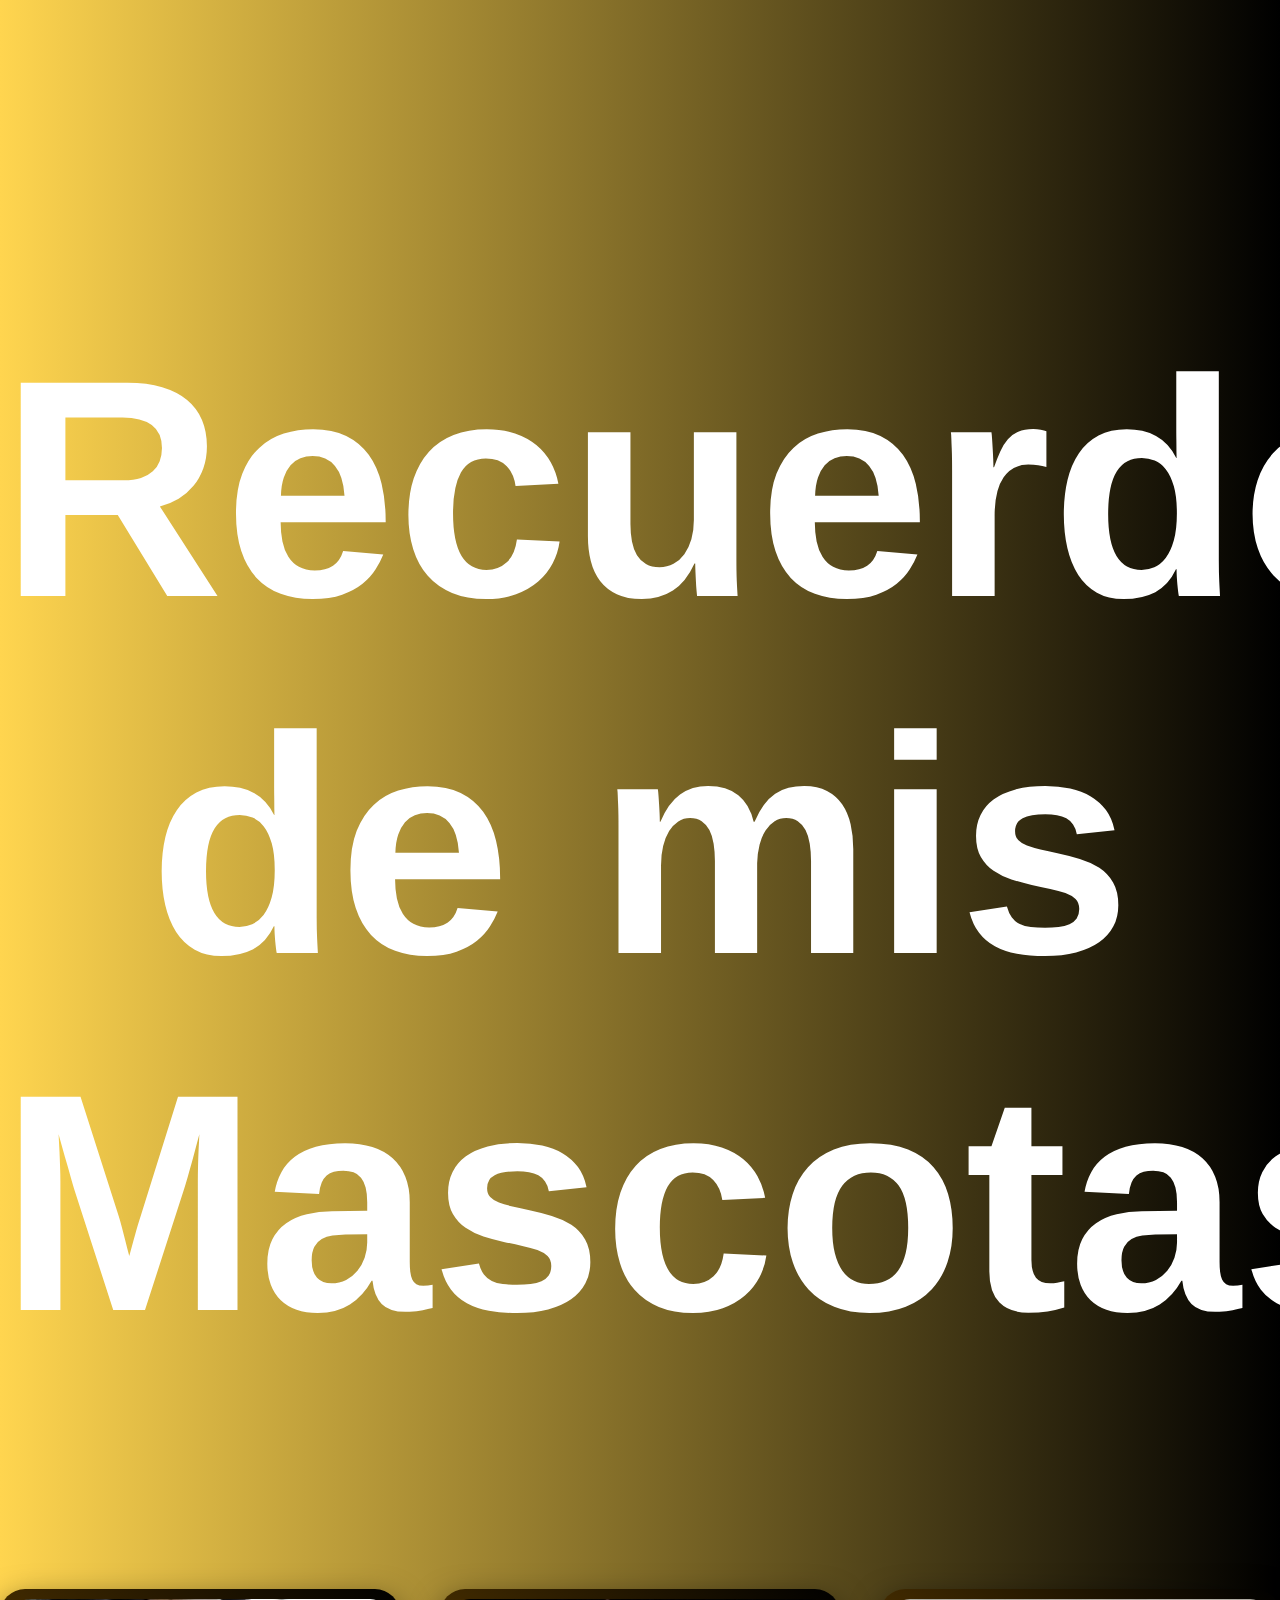
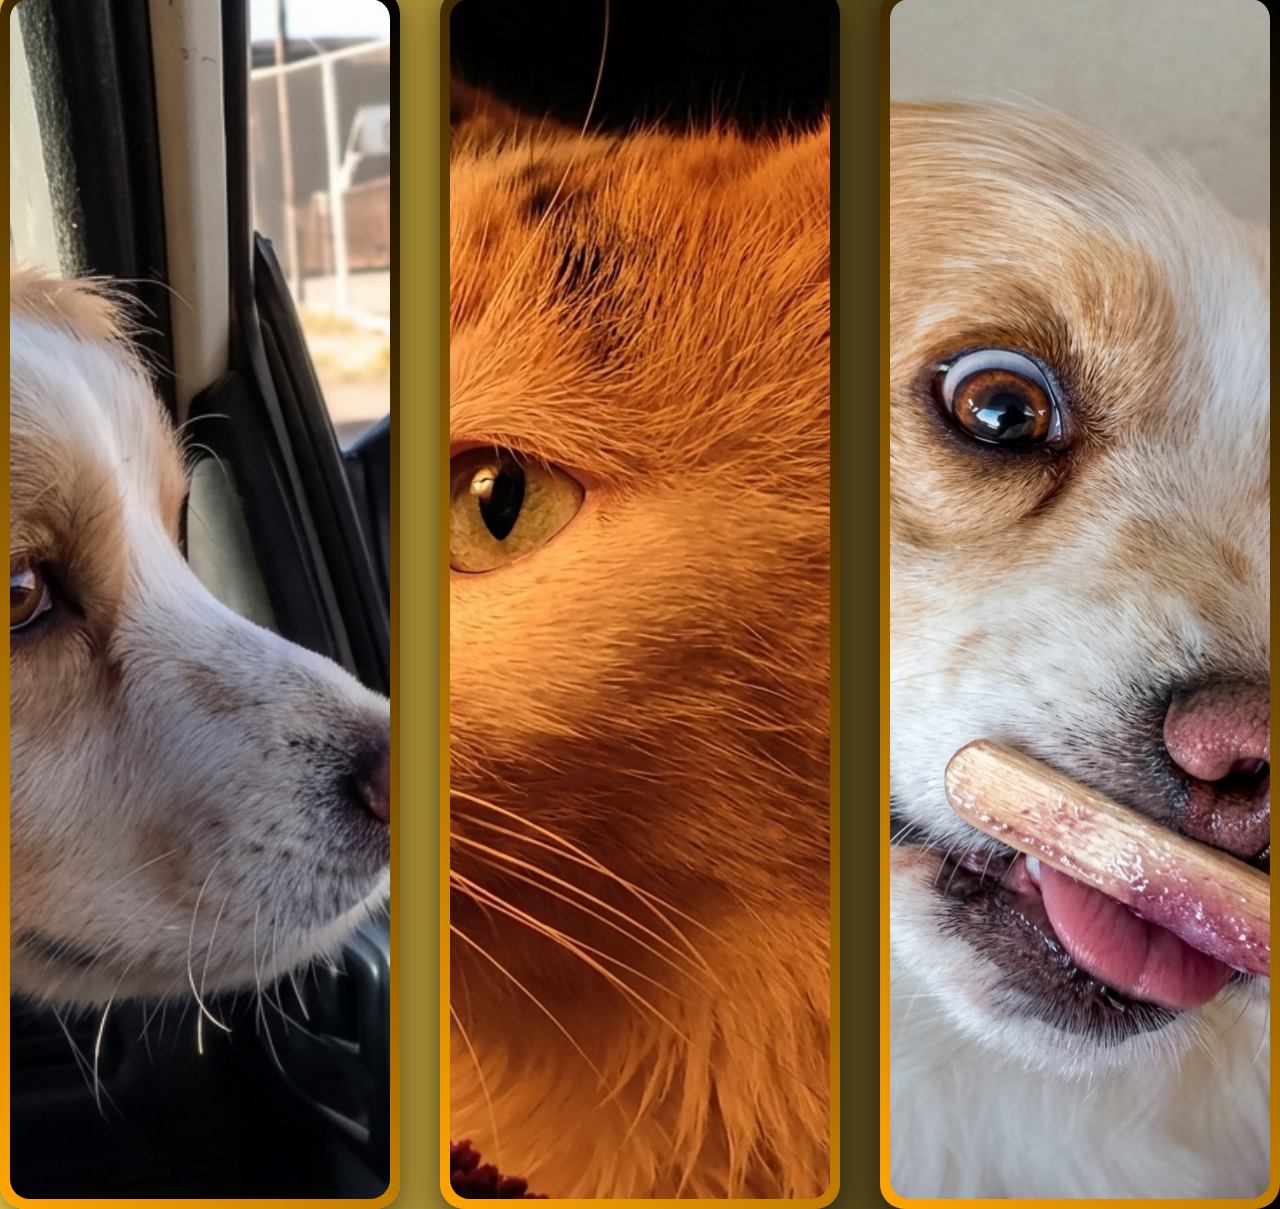
==== index.html @ d2dd641f "mi primer commit" ====
<!DOCTYPE html> 
<html lang="es"> 
    <head> <meta charset="UTF-8">
         <title>Recuerdos de Randy</title> 
         <link rel="stylesheet" href="stilo.css"> </head> <body> 
            
             <h1> Recuerdos de mis Mascotas </h1> 
         
             <div class="contenedor"> 
            
             <div class="card"> 
                <img src="img/randiVentana.png" alt="Randy"> 
            </div> 
            <div class="card"> 
                <img src="img/recuerdo2/mile.png" alt="Gato"> 
            </div> 
             <div class="card"> 
                <img src="img/randiPaleta.png" alt="Randy"> 
            </div> 
        </div> 
    </body> 
    </html>
---- stilo.css ----
body { margin: 0; font-family: Arial, sans-serif; 
    text-align: center; 
   
    background: linear-gradient(90deg, #ffd54f, #000000);
     min-height: 100vh; 
    
     color: white; } 
     h1 { margin-top: 310px; font-size: 310px; 
    } 
    
    .contenedor 
    { 
        display: flex; justify-content: center; align-items: center; 
      
        gap: 40px; margin-top: 40px; } 
        
        .card { width: 1200px; height: 1200px; 
            
            padding: 10px; 
             
            border-radius: 25px; 
           
            background: linear-gradient(45deg, orange, black); 
           
            box-shadow: 0 10px 30px rgba(0,0,0,0.5); }
             
             .card img 
             { 
                width: 100%; height: 100%;
                 object-fit: cover; border-radius: 20px; 
                
                }
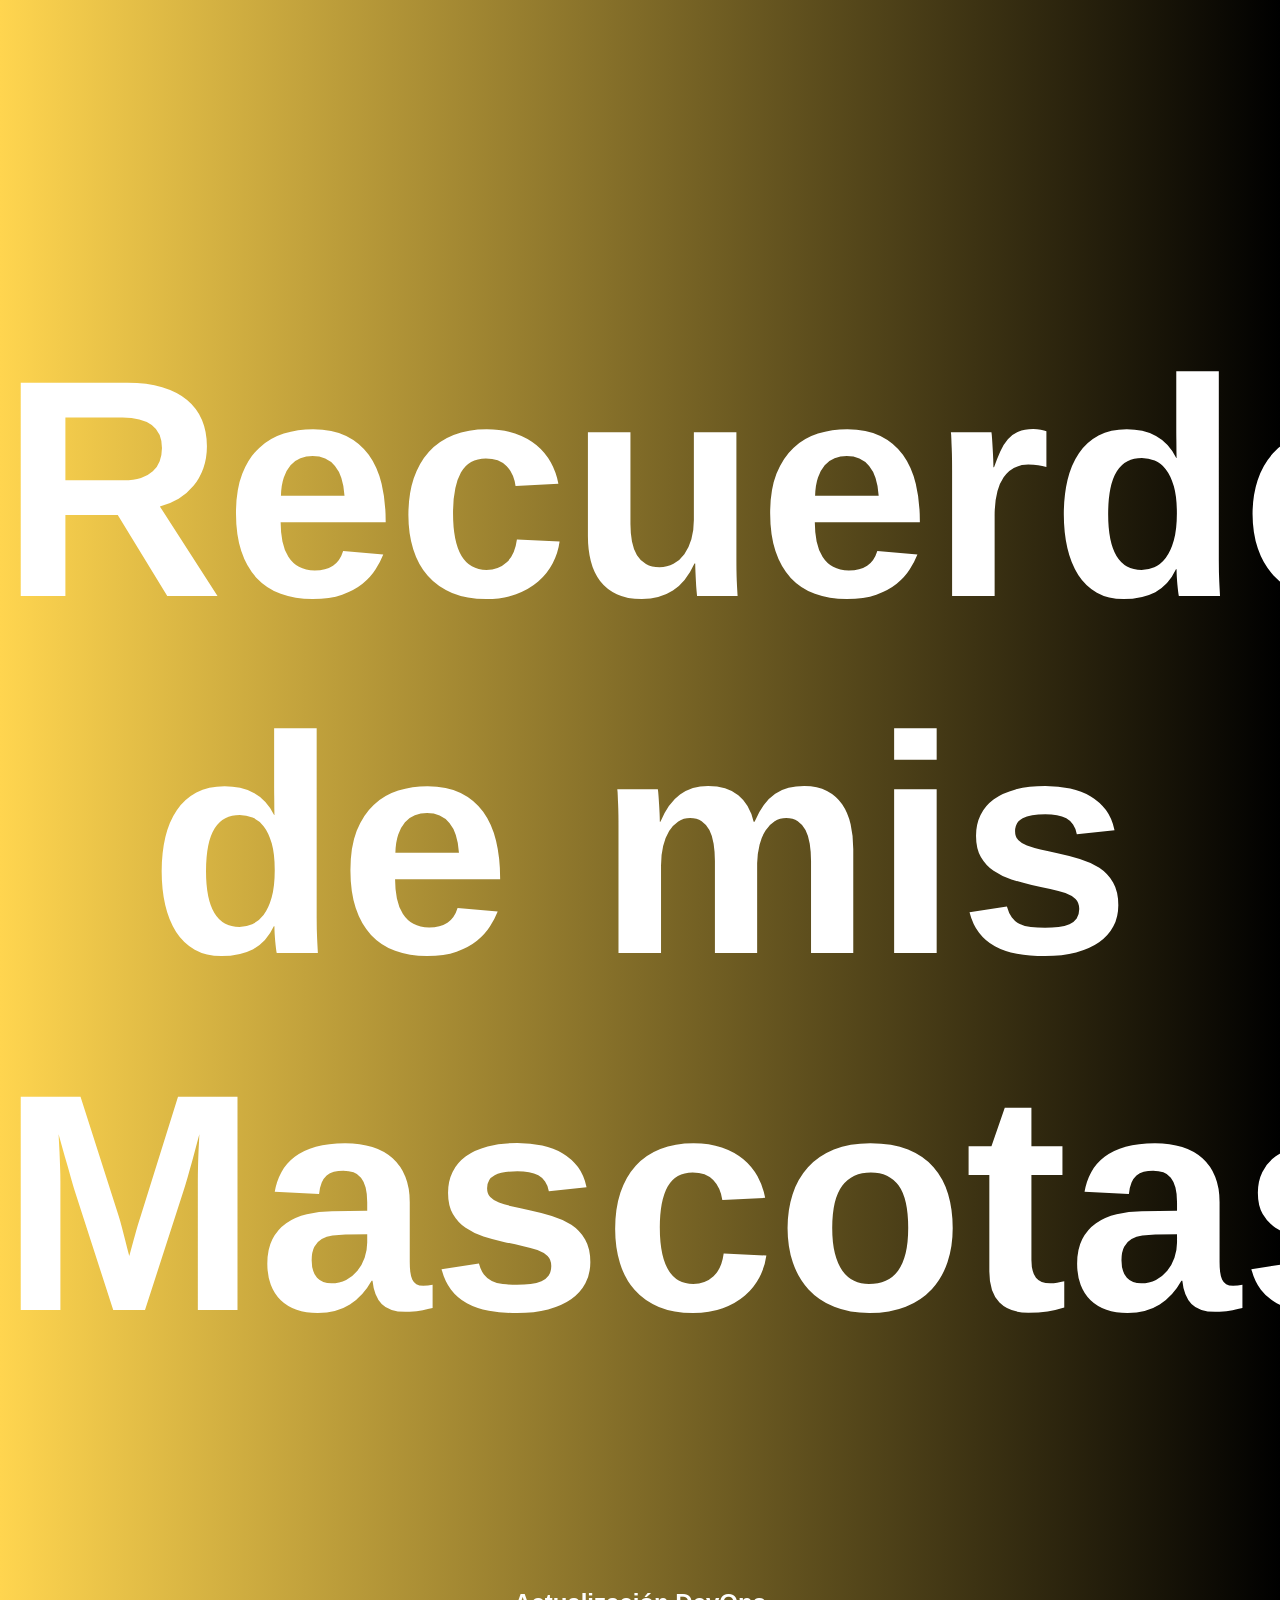
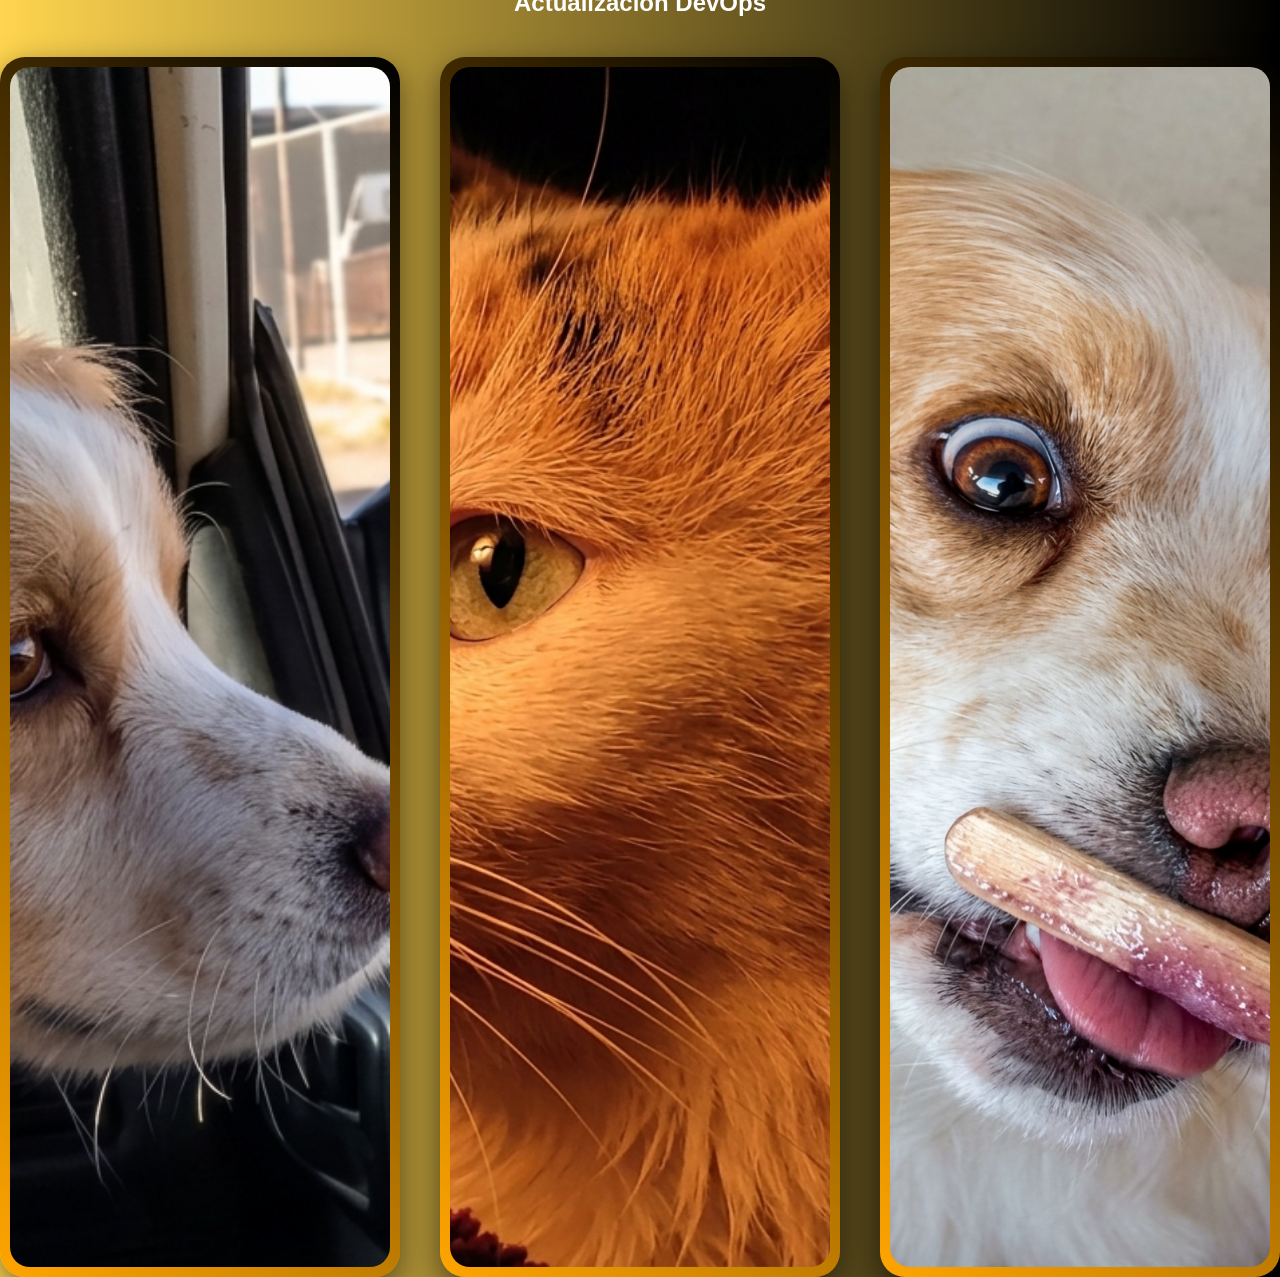
==== commit 65e7f221: "actualizacion de pagina web" ====
--- a/index.html
+++ b/index.html
@@ -1,22 +1,92 @@
 <!DOCTYPE html> 
 <html lang="es"> 
-    <head> <meta charset="UTF-8">
-         <title>Recuerdos de Randy</title> 
-         <link rel="stylesheet" href="stilo.css"> </head> <body> 
+<head> 
+    <meta charset="UTF-8">
+    <title>Recuerdos de Randy</title> 
+    <link rel="stylesheet" href="stilo.css"> 
+</head> 
+
+<body> 
             
-             <h1> Recuerdos de mis Mascotas </h1> 
-         
-             <div class="contenedor"> 
+<h1> Recuerdos de mis Mascotas </h1> 
+         <h2>Actualización DevOps </h2>
+<div class="contenedor"> 
             
-             <div class="card"> 
-                <img src="img/randiVentana.png" alt="Randy"> 
-            </div> 
-            <div class="card"> 
-                <img src="img/recuerdo2/mile.png" alt="Gato"> 
-            </div> 
-             <div class="card"> 
-                <img src="img/randiPaleta.png" alt="Randy"> 
-            </div> 
-        </div> 
-    </body> 
-    </html>
+    <div class="card" onclick="abrirMosaico('m1')"> 
+        <img src="img/randiVentana.png" alt="Randy"> 
+    </div> 
+
+    <div class="card" onclick="abrirMosaico('m2')"> 
+        <img src="img/recuerdo2/mile.png" alt="Gato"> 
+    </div> 
+
+    <div class="card" onclick="abrirMosaico('m3')"> 
+        <img src="img/randiPaleta.png" alt="Randy"> 
+    </div> 
+
+</div> 
+
+<div id="m1" class="mosaico">
+    <div class="contenido">
+        <span class="cerrar" onclick="cerrarMosaico('m1')">✖</span>
+
+        <div class="grid">
+            <img src="img/recuerdo1/perro1.jpg">
+            <img src="img/perro2.jpg">
+            <img src="img/recuerdo1/perro3.jpg">
+            <img src="img/perro4.jpg">
+            <img src="img/perro5.jpg">
+            <img src="img/perro6.jpg">
+            <img src="img/perro7.jpg">
+            <img src="img/maite, miguel, randi.jpg">
+        </div>
+
+    </div>
+</div>
+
+<div id="m2" class="mosaico">
+    <div class="contenido">
+        <span class="cerrar" onclick="cerrarMosaico('m2')">✖</span>
+
+        <div class="grid grid6">
+            <img src="img/recuerdo2/mile.png"> 
+            <img src="img/recuerdo2/mi.jpg">
+            <img src="img/perro6.jpg">
+           <img src="img/perro7.jpg"> 
+             <img src="img/perro12.jpg">
+          <img src="img/recuerdo2/gato1.jpg">
+        </div>
+
+    </div>
+</div>
+
+<div id="m3" class="mosaico">
+    <div class="contenido">
+        <span class="cerrar" onclick="cerrarMosaico('m3')">✖</span>
+
+        <div class="grid">
+            <img src="img/perro13.jpg">
+            <img src="img/perro10.jpg">
+            <img src="img/perro11.jpg">
+            <img src="img/maite, miguel, randi.jpg">
+            <img src="img/maite y randi.jpg">
+            <img src="img/perro14.jpg">
+            <img src="img/perro15.jpg">
+            <img src="img/perro16.jpg">
+        </div>
+
+    </div>
+</div>
+
+<script>
+function abrirMosaico(id) {
+    document.getElementById(id).classList.add("activo");
+}
+
+function cerrarMosaico(id) {
+    document.getElementById(id).classList.remove("activo");
+}
+</script>
+
+</body> 
+</html>
--- a/stilo.css
+++ b/stilo.css
@@ -1,32 +1,99 @@
- body { margin: 0; font-family: Arial, sans-serif; 
+body { 
+    margin: 0; 
+    font-family: Arial, sans-serif; 
     text-align: center; 
-   
     background: linear-gradient(90deg, #ffd54f, #000000);
-     min-height: 100vh; 
-    
-     color: white; } 
-     h1 { margin-top: 310px; font-size: 310px; 
-    } 
-    
-    .contenedor 
-    { 
-        display: flex; justify-content: center; align-items: center; 
-      
-        gap: 40px; margin-top: 40px; } 
+    min-height: 100vh; 
+    color: white; 
+} 
+
+h1 { 
+    margin-top: 310px; 
+    font-size: 310px; 
+} 
+
+.contenedor { 
+    display: flex; 
+    justify-content: center; 
+    align-items: center; 
+    gap: 40px; 
+    margin-top: 40px; 
+} 
         
-        .card { width: 1200px; height: 1200px; 
-            
-            padding: 10px; 
-             
-            border-radius: 25px; 
-           
-            background: linear-gradient(45deg, orange, black); 
-           
-            box-shadow: 0 10px 30px rgba(0,0,0,0.5); }
-             
-             .card img 
-             { 
-                width: 100%; height: 100%;
-                 object-fit: cover; border-radius: 20px; 
-                
-                }+.card { 
+    width: 1200px; 
+    height: 1200px; 
+    padding: 10px; 
+    border-radius: 25px; 
+    background: linear-gradient(45deg, orange, black); 
+    box-shadow: 0 10px 30px rgba(0,0,0,0.5); 
+    cursor: pointer;
+}
+
+.card img { 
+    width: 100%; 
+    height: 100%;
+    object-fit: cover; 
+    border-radius: 20px; 
+}
+
+/* MOSAICO */
+.mosaico {
+    position: fixed;
+    top: 0;
+    left: 0;
+    width: 100%;
+    height: 100%;
+    background: rgba(0,0,0,0.9);
+    display: none;
+    justify-content: center;
+    align-items: center;
+}
+
+.mosaico.activo {
+    display: flex;
+}
+
+.contenido {
+    position: relative;
+}
+
+.cerrar {
+    position: absolute;
+    top: -30px;
+    right: -120px;
+    font-size: 150px;
+    color: white;
+    cursor: pointer;
+}
+
+
+.grid {
+    display: grid;
+    grid-template-columns: repeat(4, 1000px);
+    gap: 20px;
+}
+
+.grid6 {
+    grid-template-columns: repeat(3, 1200px);
+    justify-content: center;
+}
+
+
+.grid img {
+    width: 100%;
+    height: 1000px;
+    object-fit: cover;
+    border-radius: 15px;
+
+    border: 6px solid;
+    border-image: linear-gradient(45deg, #FFD700, #000000, #FFD700) 1;
+
+    box-shadow: 0 10px 25px rgba(0,0,0,0.6);
+
+    transition: transform 0.3s;
+}
+
+.grid img:hover {
+    transform: scale(1.1);
+}
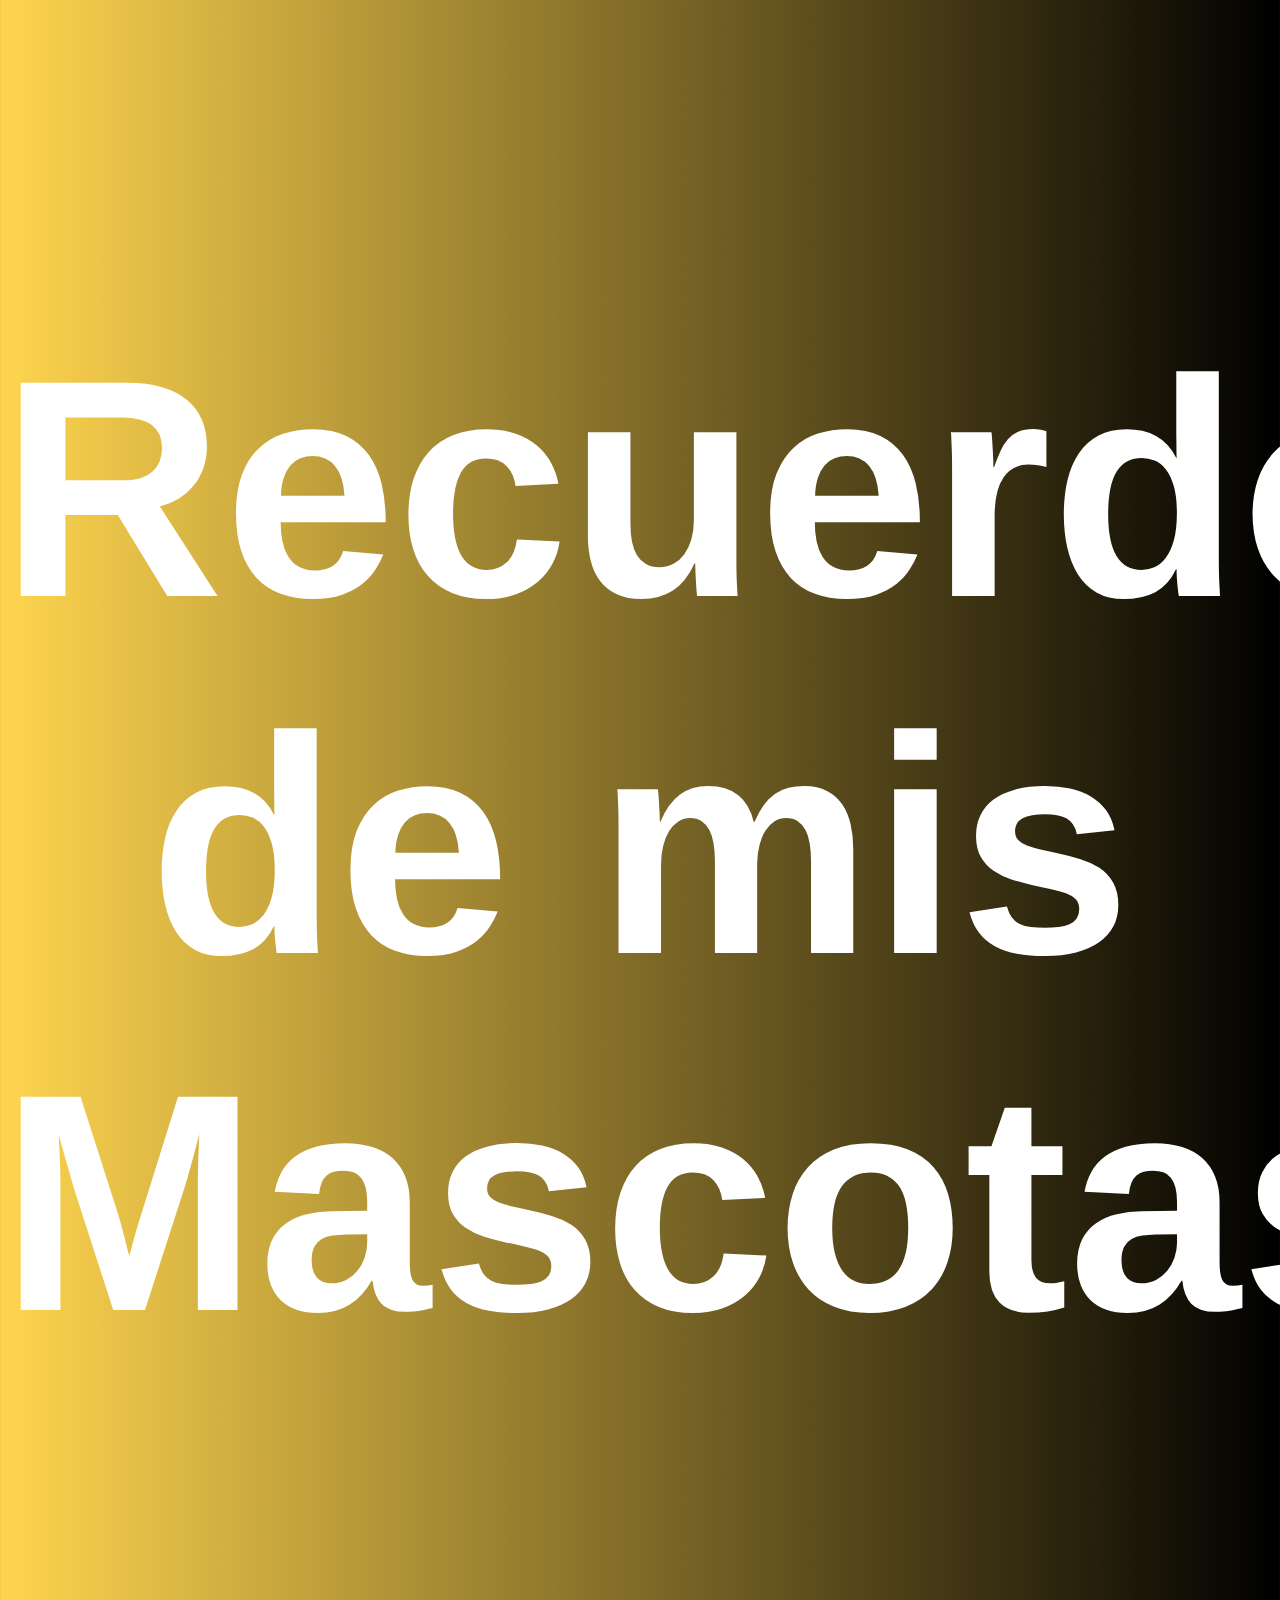
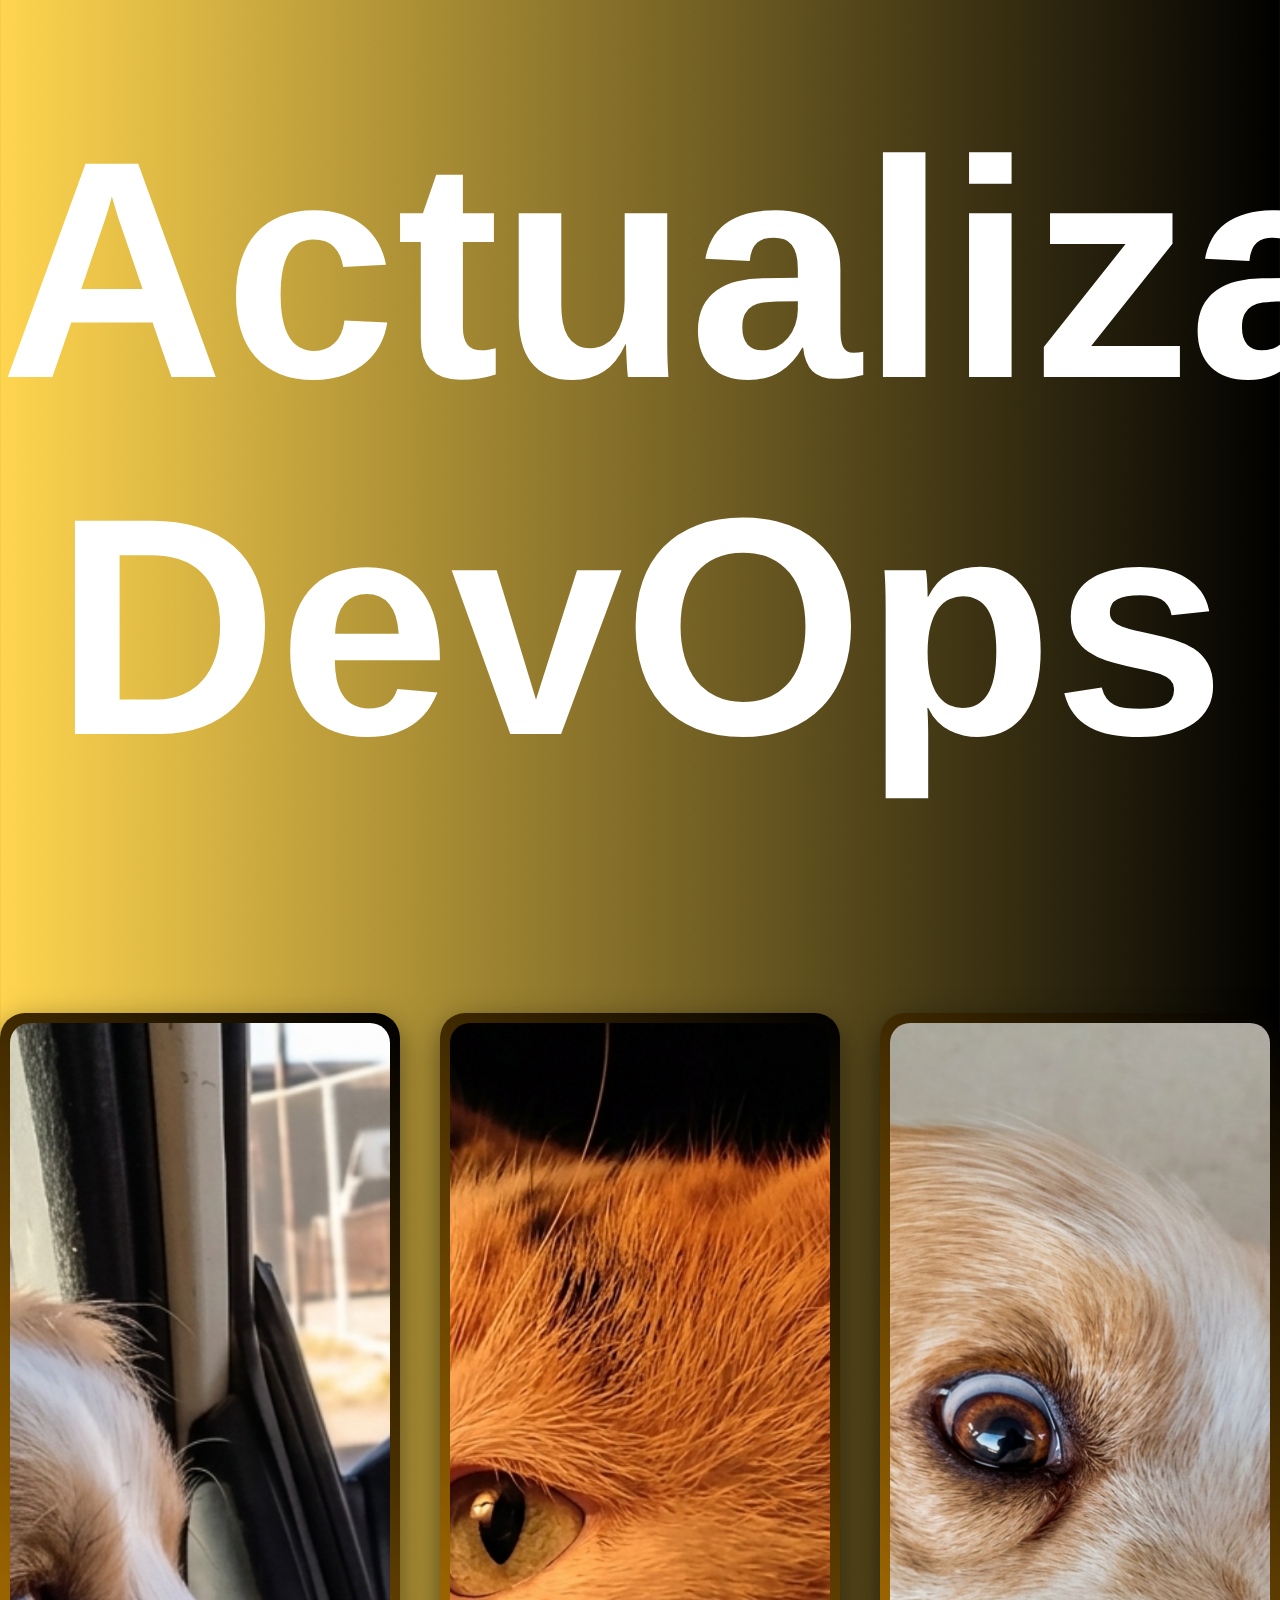
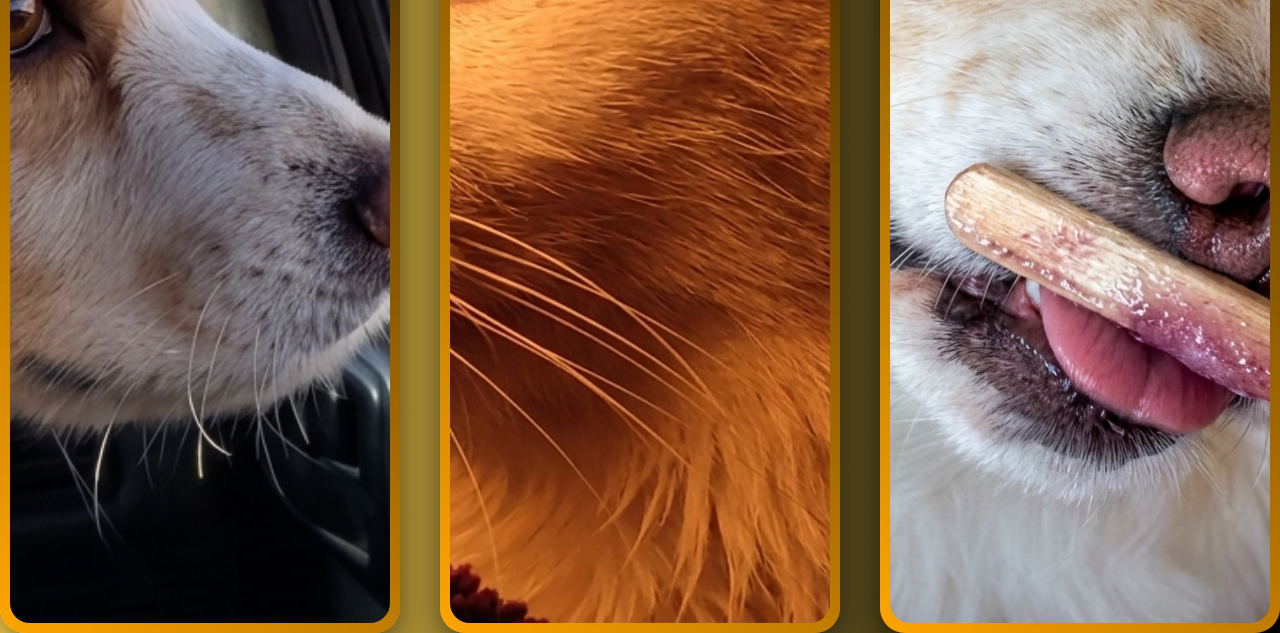
==== commit d42eb2f1: "ctu +  r" ====
--- a/index.html
+++ b/index.html
@@ -7,9 +7,9 @@
 </head> 
 
 <body> 
-            
 <h1> Recuerdos de mis Mascotas </h1> 
-         <h2>Actualización DevOps </h2>
+<h1>Actualización DevOps</h1>
+
 <div class="contenedor"> 
             
     <div class="card" onclick="abrirMosaico('m1')"> 
--- a/stilo.css
+++ b/stilo.css
@@ -1,4 +1,4 @@
-body { 
+body {  
     margin: 0; 
     font-family: Arial, sans-serif; 
     text-align: center; 
@@ -37,7 +37,6 @@
     border-radius: 20px; 
 }
 
-/* MOSAICO */
 .mosaico {
     position: fixed;
     top: 0;
@@ -67,7 +66,6 @@
     cursor: pointer;
 }
 
-
 .grid {
     display: grid;
     grid-template-columns: repeat(4, 1000px);
@@ -78,7 +76,6 @@
     grid-template-columns: repeat(3, 1200px);
     justify-content: center;
 }
-
 
 .grid img {
     width: 100%;
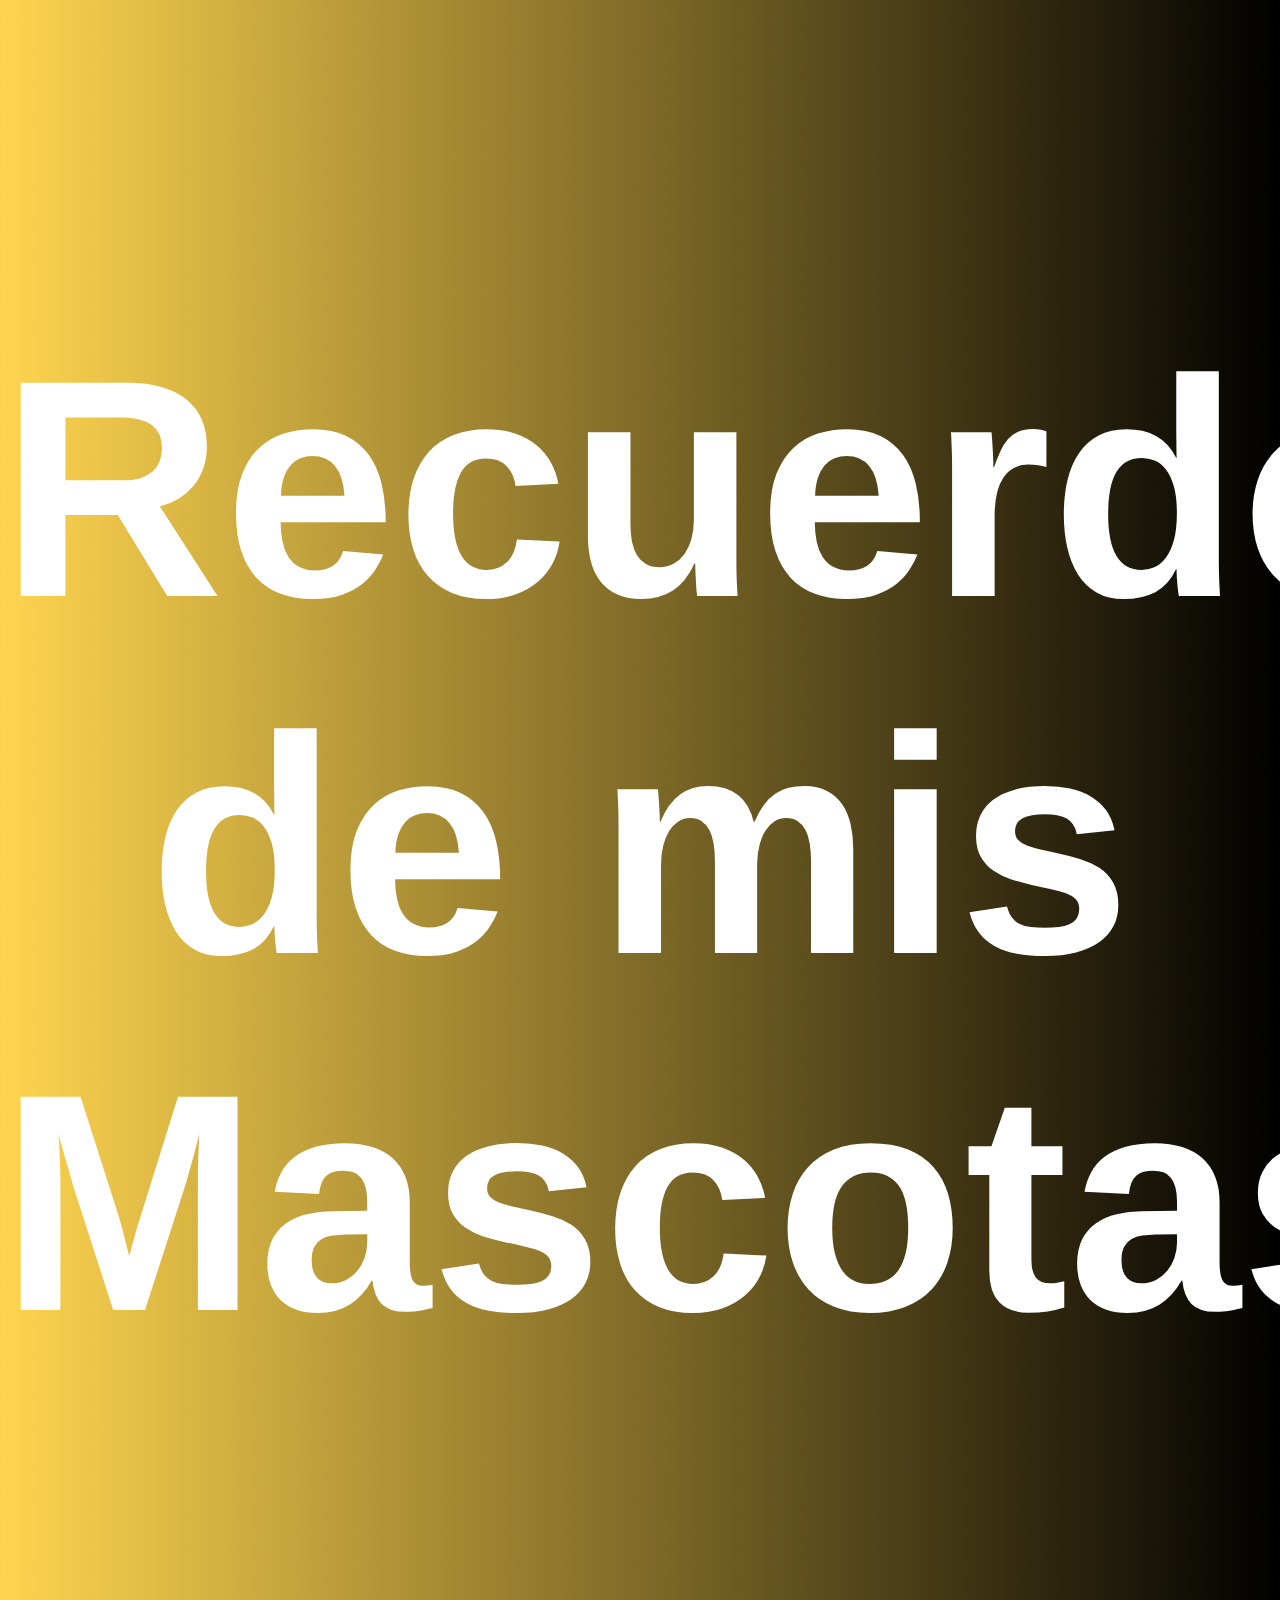
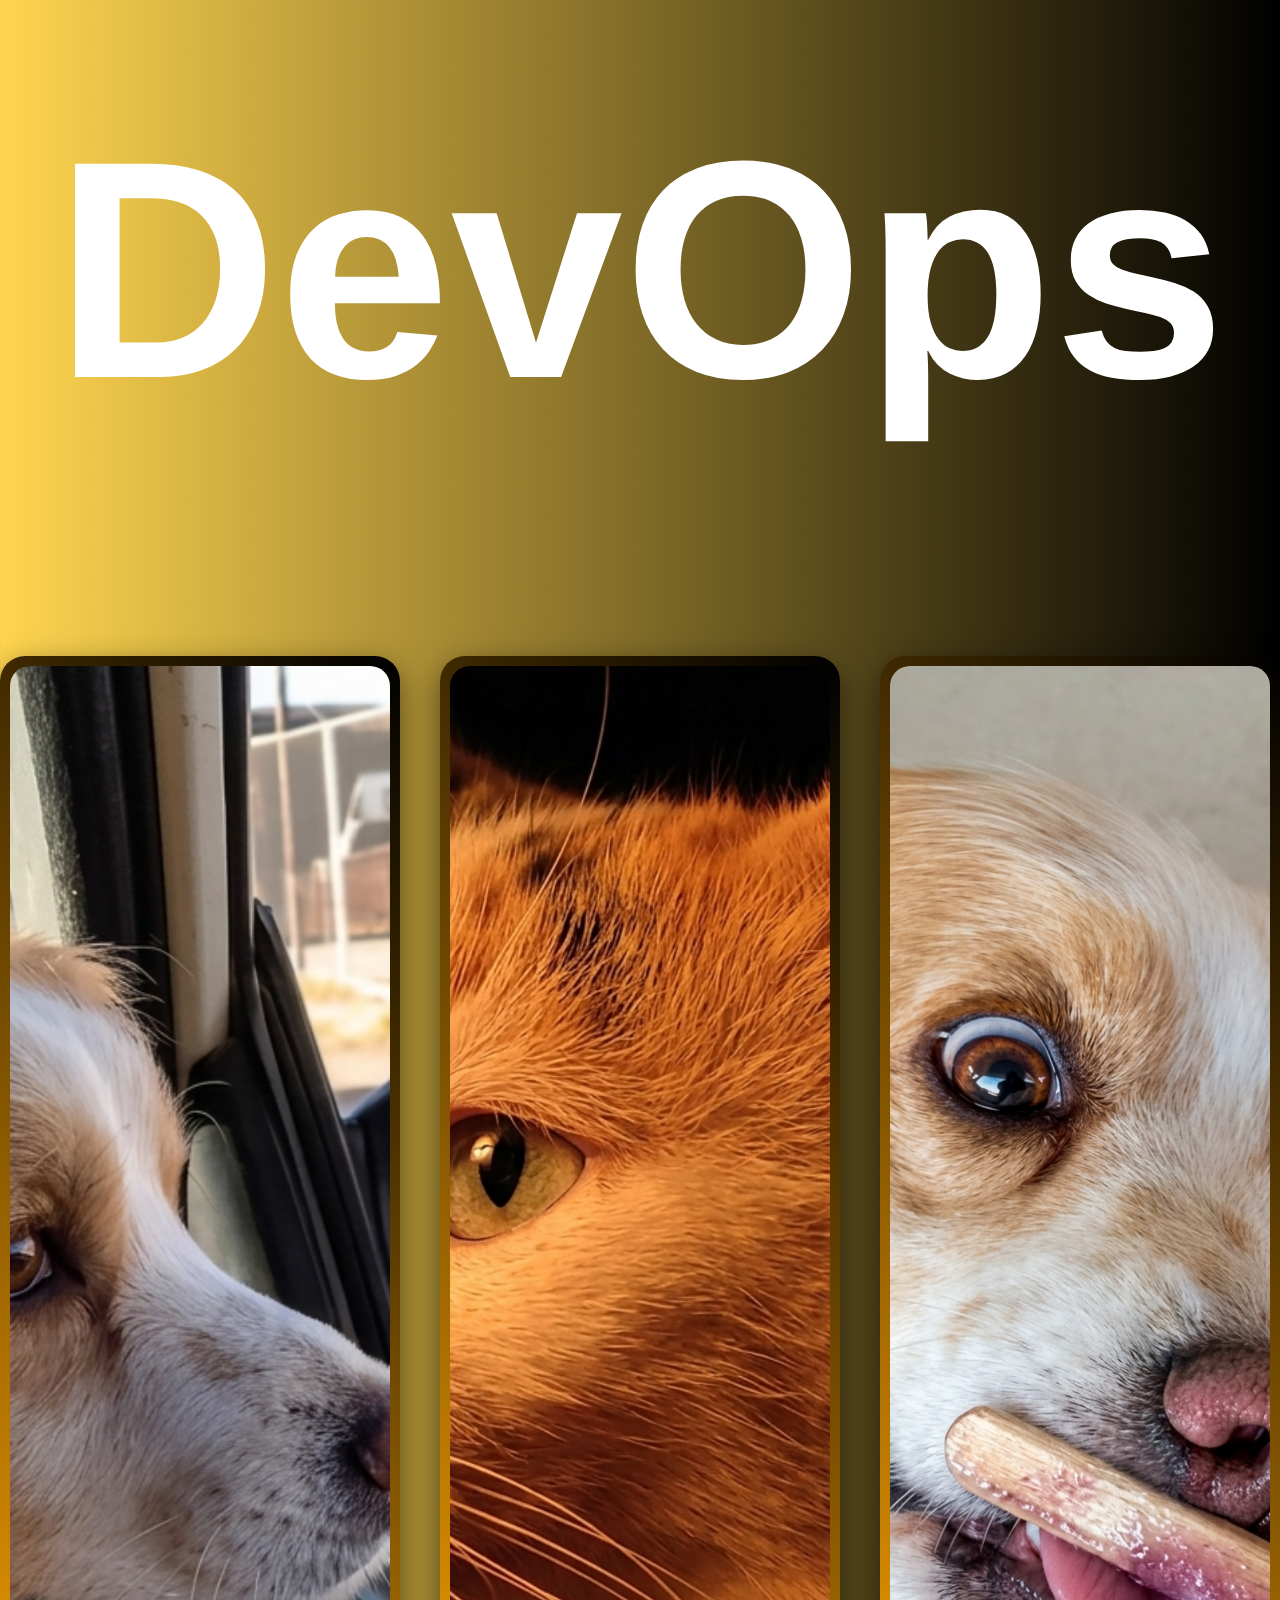
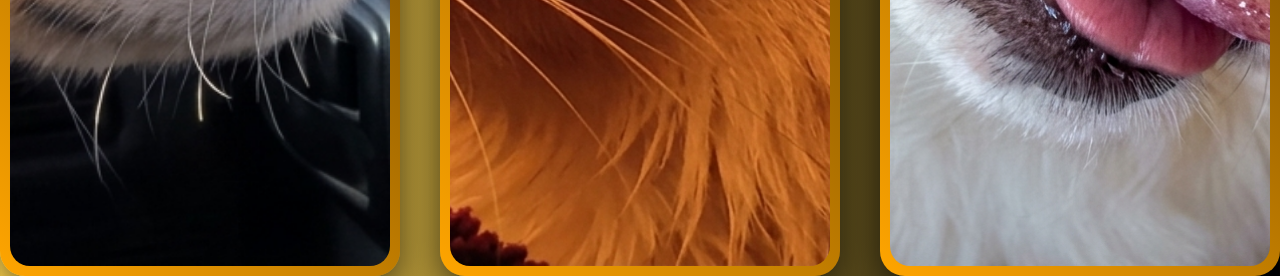
==== commit 09363afd: "¨actua¨" ====
--- a/index.html
+++ b/index.html
@@ -8,7 +8,7 @@
 
 <body> 
 <h1> Recuerdos de mis Mascotas </h1> 
-<h1>Actualización DevOps</h1>
+<h1>DevOps</h1>
 
 <div class="contenedor"> 
             
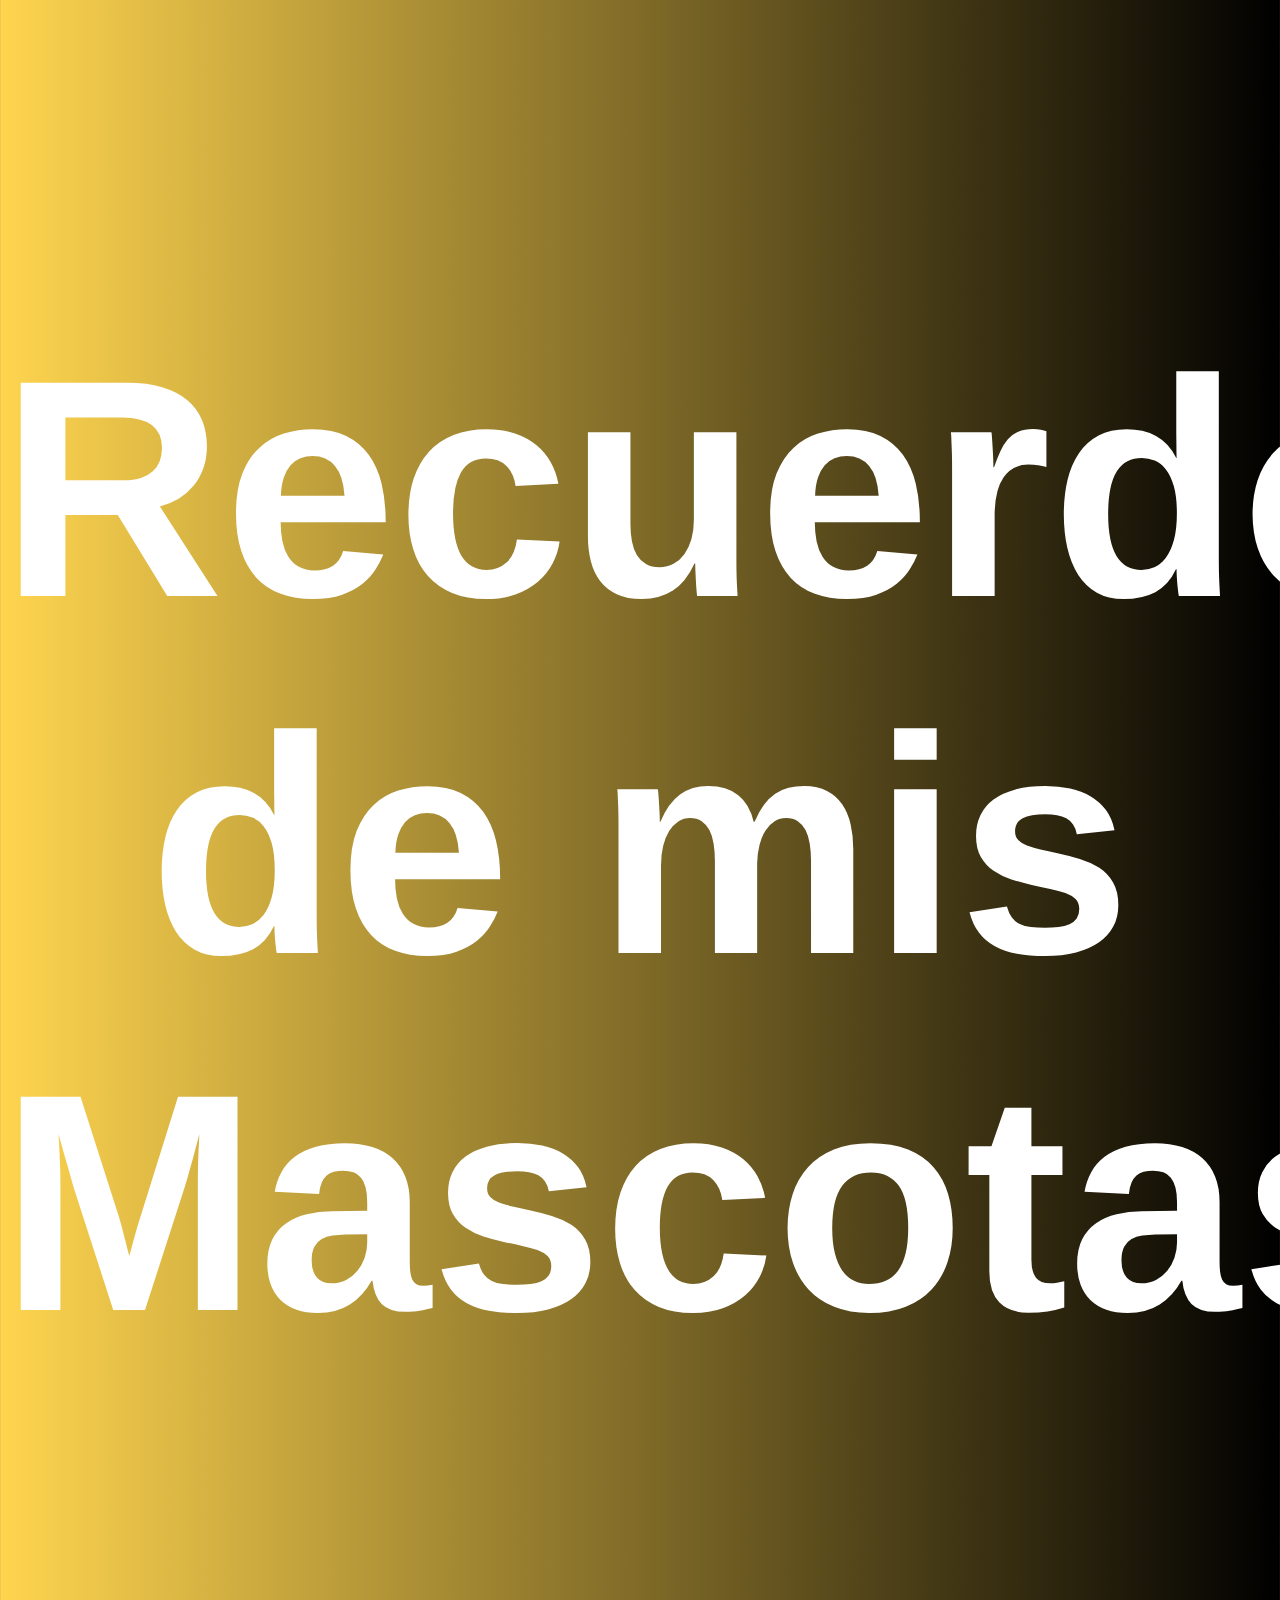
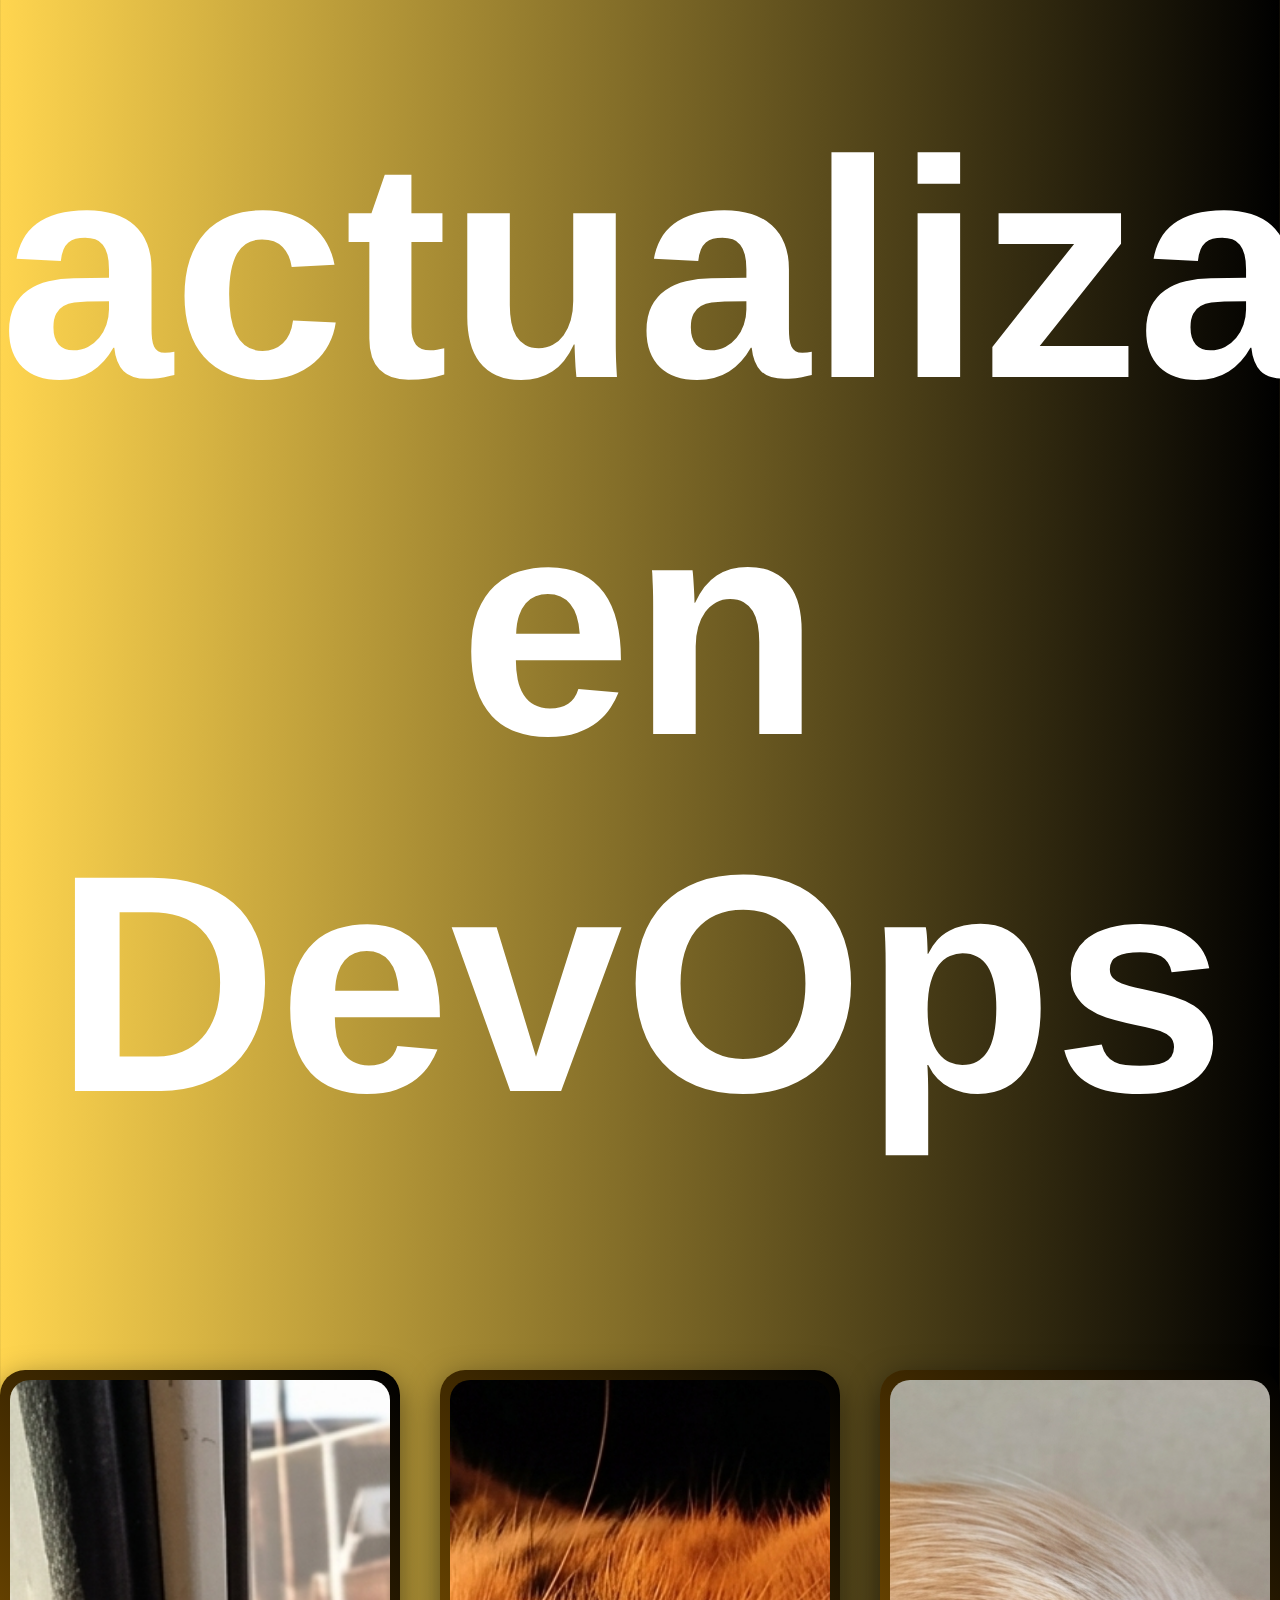
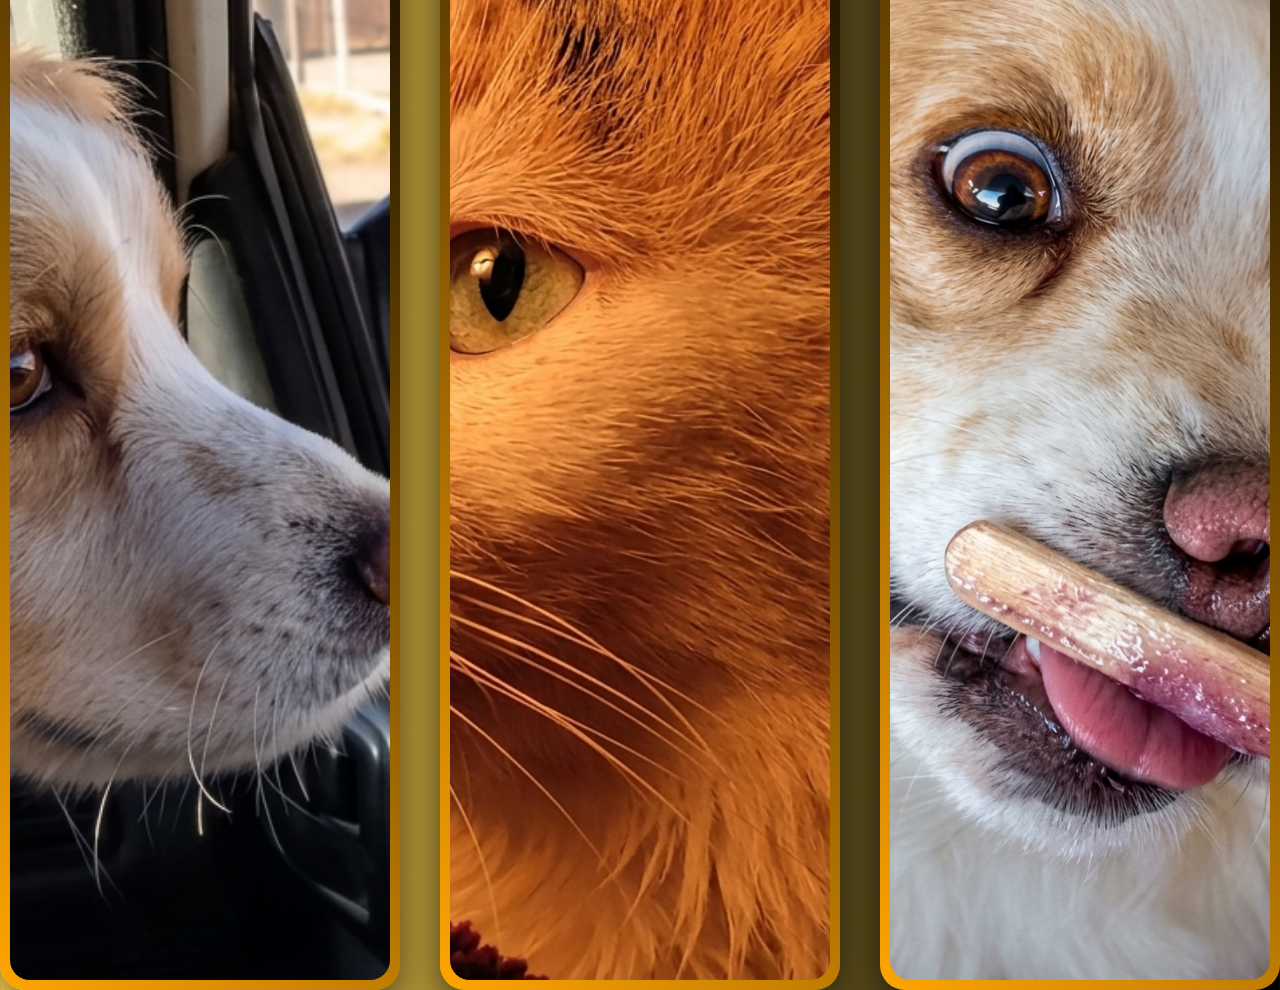
==== commit f7c1fdbd: "act" ====
--- a/index.html
+++ b/index.html
@@ -8,7 +8,7 @@
 
 <body> 
 <h1> Recuerdos de mis Mascotas </h1> 
-<h1>DevOps</h1>
+<h1>actualizacion en DevOps</h1>
 
 <div class="contenedor"> 
             
